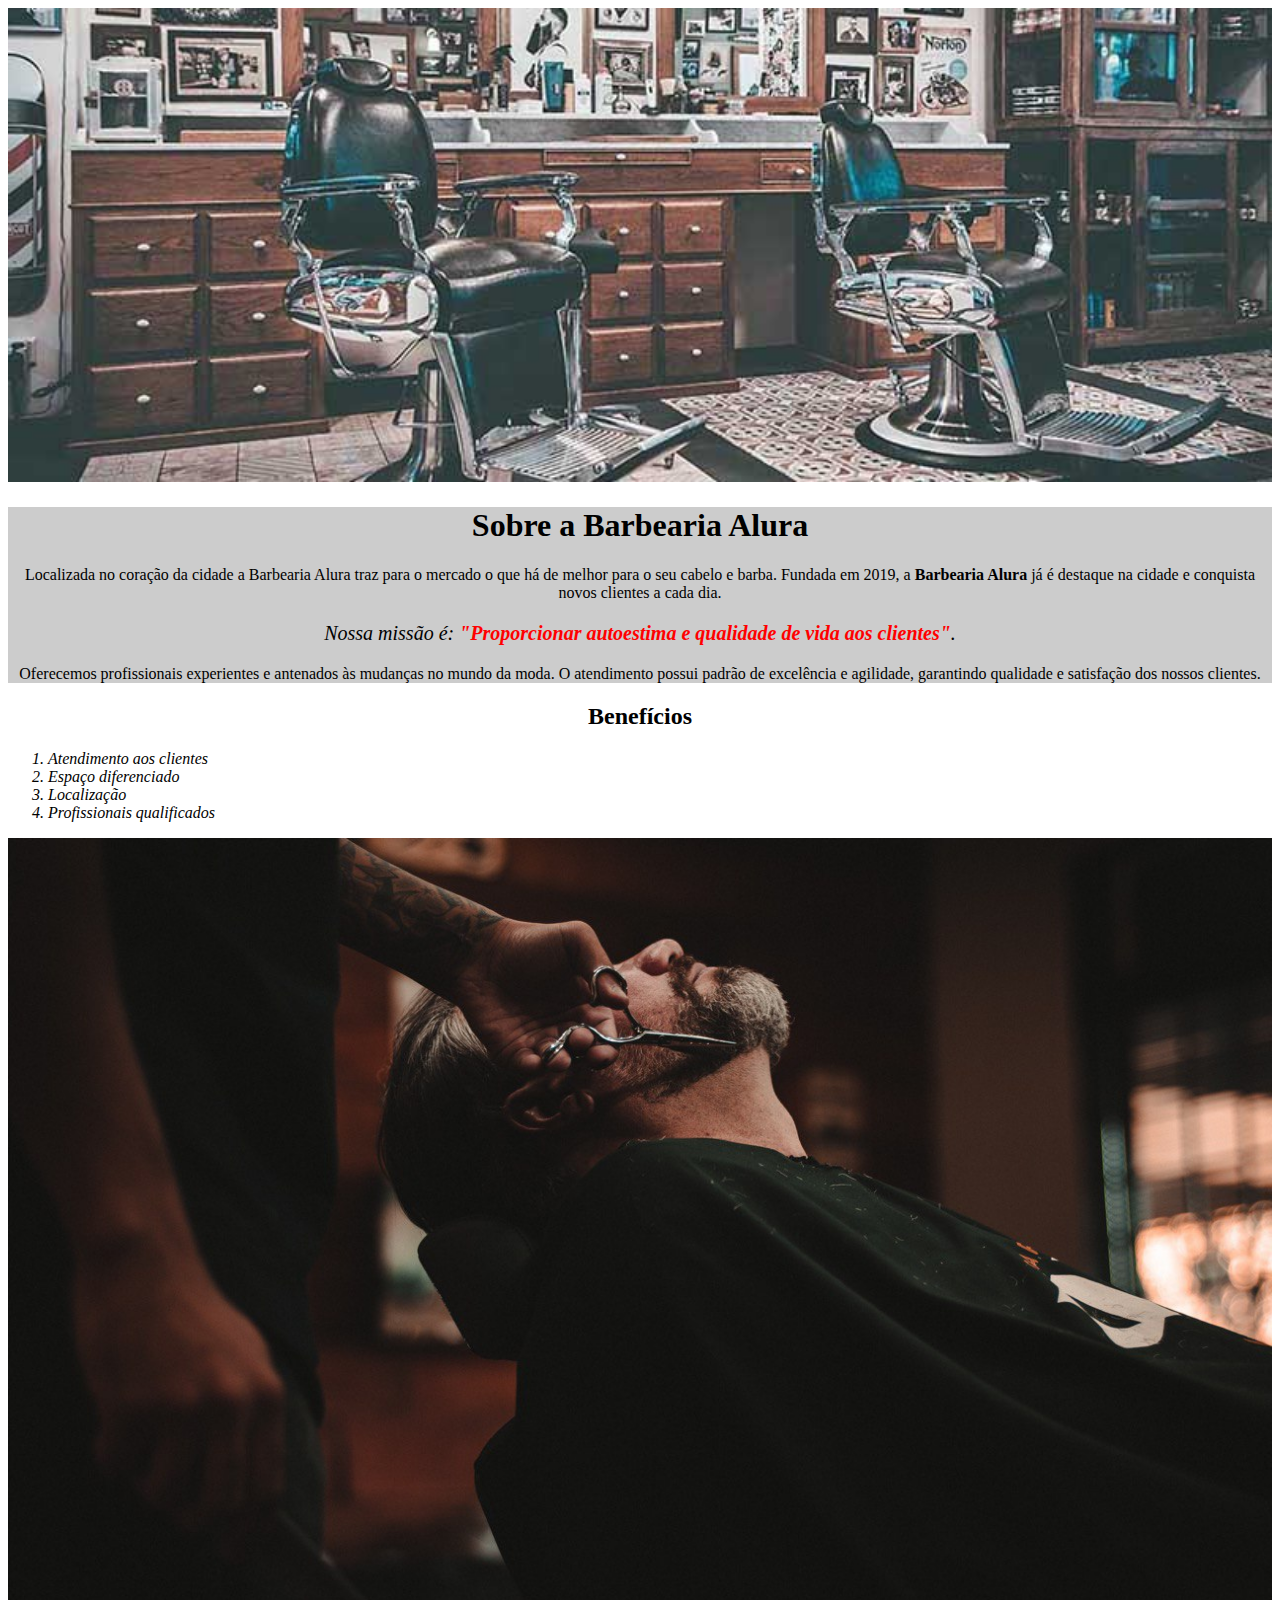
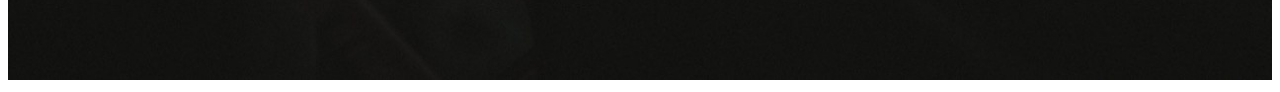
==== index.html @ aeafa49f "Add main content, banner and list" ====
<!DOCTYPE html>
<html>
    <head>
        <meta charset="UTF-8">
        <title>Barbearia Alura</title>
        <link rel="stylesheet" href="style.css">
    </head>
    <body>
        <img id="banner" src="banner.jpg" />
        <div class="principal">
            <h1>Sobre a Barbearia Alura</h1>
            <p>Localizada no coração da cidade a Barbearia Alura traz para o mercado o que há de melhor para o seu cabelo e barba. Fundada em 2019, a <strong>Barbearia Alura</strong> já é destaque na cidade e conquista novos clientes a cada dia.</p>
            <p id="missao"><em>Nossa missão é: <strong>"Proporcionar autoestima e qualidade de vida aos clientes"</strong>.</em></p>
            <p>Oferecemos profissionais experientes e antenados às mudanças no mundo da moda. O atendimento possui padrão de excelência e agilidade, garantindo qualidade e satisfação dos nossos clientes.</p>
        </div>
        <div class="beneficios">
            <h2>Benefícios</h2>
            <ol>
                <li class="item">Atendimento aos clientes</li>
                <li class="item">Espaço diferenciado</li>
                <li class="item">Localização</li>
                <li class="item">Profissionais qualificados</li>
            </ol>
            <img src="beneficios.jpg">
        </div>
    </body>
</html>
---- style.css ----
#banner {
    width: 100%;
}

.principal {
    background-color: #CCCCCC;
}

h1 {
    text-align: center;
}

p {
    text-align: center;
}

#missao {
    font-size: 20px;
}

em strong {
    color: red;
}

h2 {
    text-align: center;
}

.beneficios {
    background-color: #FFFFFF;
}

.item {
    font-style: italic;
}

.beneficios img {
    width: 100%;
}
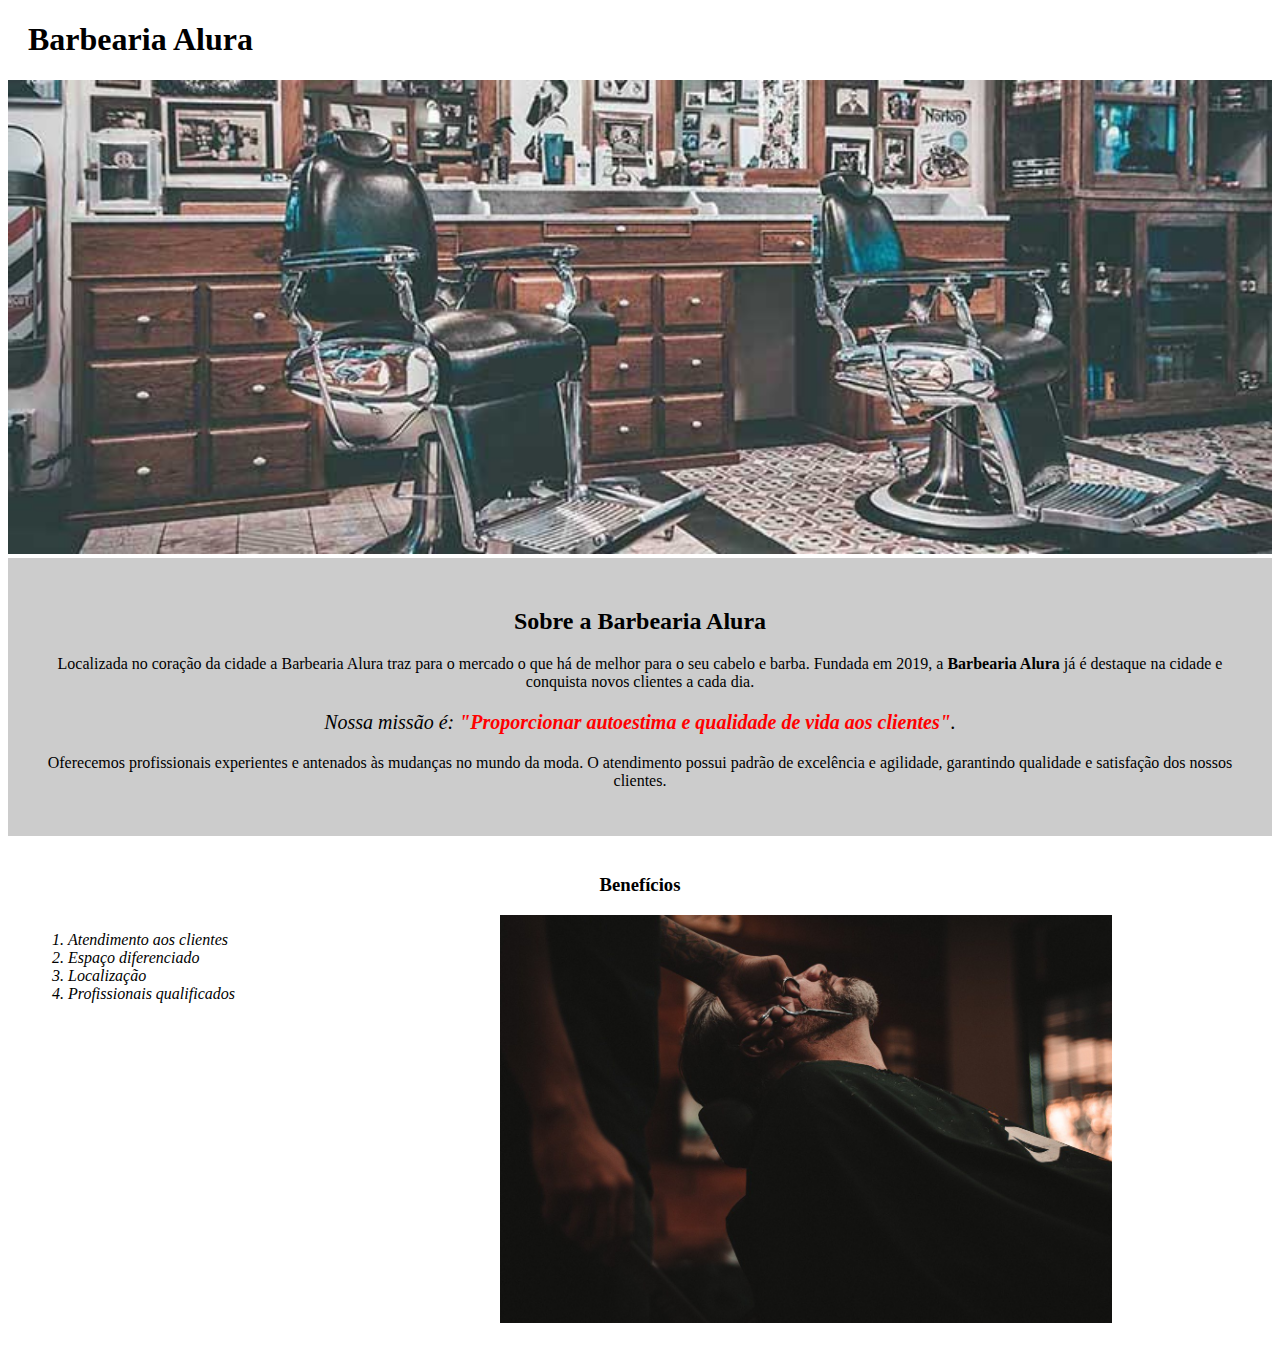
==== commit ccaa6074: "Update titles and the list-image group" ====
--- a/index.html
+++ b/index.html
@@ -6,15 +6,18 @@
         <link rel="stylesheet" href="style.css">
     </head>
     <body>
+        <header>
+            <h1 class="titulo-principal">Barbearia Alura</h1>
+        </header>
         <img id="banner" src="banner.jpg" />
         <div class="principal">
-            <h1>Sobre a Barbearia Alura</h1>
+            <h2 class="titulo-centralizado">Sobre a Barbearia Alura</h2>
             <p>Localizada no coração da cidade a Barbearia Alura traz para o mercado o que há de melhor para o seu cabelo e barba. Fundada em 2019, a <strong>Barbearia Alura</strong> já é destaque na cidade e conquista novos clientes a cada dia.</p>
             <p id="missao"><em>Nossa missão é: <strong>"Proporcionar autoestima e qualidade de vida aos clientes"</strong>.</em></p>
             <p>Oferecemos profissionais experientes e antenados às mudanças no mundo da moda. O atendimento possui padrão de excelência e agilidade, garantindo qualidade e satisfação dos nossos clientes.</p>
         </div>
         <div class="beneficios">
-            <h2>Benefícios</h2>
+            <h3 class="titulo-centralizado">Benefícios</h3>
             <ol>
                 <li class="item">Atendimento aos clientes</li>
                 <li class="item">Espaço diferenciado</li>
--- a/style.css
+++ b/style.css
@@ -1,12 +1,17 @@
+.titulo-principal {
+    padding-left: 20px;
+}
+
 #banner {
     width: 100%;
 }
 
 .principal {
     background-color: #CCCCCC;
+    padding: 30px;
 }
 
-h1 {
+.titulo-centralizado {
     text-align: center;
 }
 
@@ -22,12 +27,16 @@
     color: red;
 }
 
-h2 {
-    text-align: center;
+.beneficios {
+    background-color: #FFFFFF;
+    padding: 20px;
 }
 
-.beneficios {
-    background-color: #FFFFFF;
+ol {
+    display: inline-block;
+    vertical-align: top;
+    width: 20%;
+    margin-right: 15%;
 }
 
 .item {
@@ -35,5 +44,5 @@
 }
 
 .beneficios img {
-    width: 100%;
+    width: 50%;
 }
